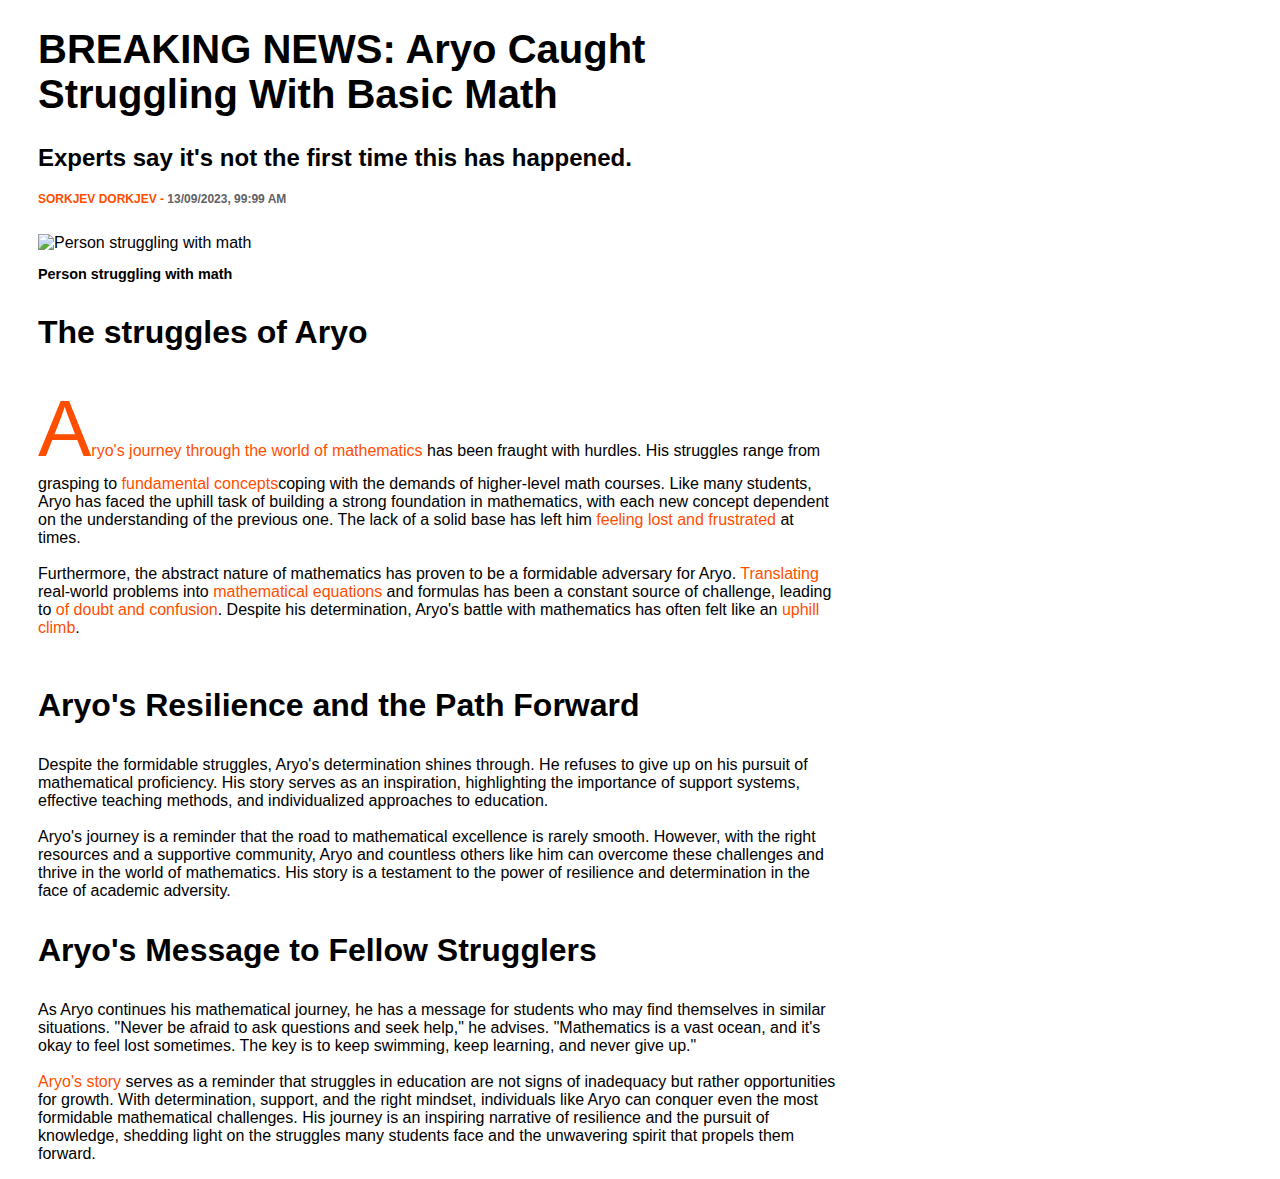
==== KittyNews/index.html @ 8f518065 "Fikset slik at Translating ble orange" ====
<!DOCTYPE html>
<html>
<head>
    <meta charset="UTF-8">
    <title>Aryo news</title>
    <link rel="stylesheet" href="CSS/main.css">
</head>

<body>
    <!-- cause of this article topic: aryo dissed my hair-->
    <h1>BREAKING NEWS: Aryo Caught Struggling With Basic Math</h1>
    <h2>Experts say it's not the first time this has happened.</h2>
    <!-- kun forfatteren skal være i oransje (id forfatter-navn) -->
    <p class="forfatter-tekst"><span id="forfatter-navn">Sorkjev Dorkjev -</span> 13/09/2023, 99:99 AM</p>
    <img src="Bildar/meth.png" class="image-padding" alt="Person struggling with math" width="800px" height="500px">
    <p class="image-subtext">Person struggling with math</p>
    <h3>The struggles of Aryo</h3>
    <p class="paragraph"><span class="orange-tekst"><span class="bigletter">A</span>ryo's journey through the world of mathematics</span> has been fraught with hurdles. His struggles range from grasping to <span class="orange-tekst">fundamental concepts</span>coping with the demands of higher-level math courses. Like many students, Aryo has faced the uphill task of building a strong foundation in mathematics, with each new concept dependent on the understanding of the previous one. The lack of a solid base has left him <span class="orange-tekst">feeling lost and frustrated</span> at times.

    Furthermore, the abstract nature of mathematics has proven to be a formidable adversary for Aryo. <span class="orange-tekst">Translating</span> real-world problems into <span class="orange-tekst">mathematical equations</span> and formulas has been a constant source of challenge, leading to <span class="orange-tekst">of doubt and confusion</span>. Despite his determination, Aryo's battle with mathematics has often felt like an <span class="orange-tekst">uphill climb</span>.

    </p>

    <h3>Aryo's Resilience and the Path Forward</h3>
    <p class="paragraph">Despite the formidable struggles, Aryo's determination shines through. He refuses to give up on his pursuit of mathematical proficiency. His story serves as an inspiration, highlighting the importance of support systems, effective teaching methods, and individualized approaches to education.

        Aryo's journey is a reminder that the road to mathematical excellence is rarely smooth. However, with the right resources and a supportive community, Aryo and countless others like him can overcome these challenges and thrive in the world of mathematics. His story is a testament to the power of resilience and determination in the face of academic adversity.        
    </p>
    <h3>Aryo's Message to Fellow Strugglers</h3>
    <p class="paragraph">As Aryo continues his mathematical journey, he has a message for students who may find themselves in similar situations. "Never be afraid to ask questions and seek help," he advises. "Mathematics is a vast ocean, and it's okay to feel lost sometimes. The key is to keep swimming, keep learning, and never give up."

    <span class="orange-tekst">Aryo's story</span> serves as a reminder that struggles in education are not signs of inadequacy but rather opportunities for growth. With determination, support, and the right mindset, individuals like Aryo can conquer even the most formidable mathematical challenges. His journey is an inspiring narrative of resilience and the pursuit of knowledge, shedding light on the struggles many students face and the unwavering spirit that propels them forward.
    </p>
</body>
</html>


<!--
    Vi skal lage en forside som ligner "arstechnica.com".
    Use "Classes" as much as possible. 
    The page you create should begin with a heading, 
    contain a sub-heading and end with the first paragraph after the second sub-heading
    The author should be given an "id" as well,
    for example 'jtimmer' in this example. 

    til dummy text = lorem ipsum
    Dette siden skal ha:
        title/ main heading
        sub-title
        journalist name + date
        image + photographer
        paragraph(s)
        sub-heading
        paragraph
        … and more sub-headings and paragraphs if relevant
-->
---- KittyNews/CSS/main.css ----
body {
    font-family: 'Trebuchet MS', 'Lucida Sans Unicode', 'Lucida Grande', 'Lucida Sans', Arial, sans-serif;
    padding-left: 1.875rem;
    max-width: 50rem;
    /* font-family: system-ui, -apple-system, BlinkMacSystemFont, 'Segoe UI', Roboto, Oxygen, Ubuntu, Cantarell, 'Open Sans', 'Helvetica Neue', sans-serif; */
}

h1 {
    font-size: 2.5rem;
}

h2 {
    font-size: 1.5rem;
}

h3 {
    font-size: 2rem;
}

.paragraph {
    font-size: 1rem;
    white-space: pre-line;
}

.forfatter-tekst {
    font-size: 0.75rem;
    color: rgb(95,98,101);
    font-weight: 600;
    text-transform: uppercase;
}

.orange-tekst {
    color: #ff4e00;
}

.image-padding {
    padding-top: 1rem;
}

.image-subtext {
    font-size: 0.9rem;
    font-weight: 600;
}

.quote {
    font-size: 1rem;
    white-space: pre-line;
    background-color: bisque;
}

.bigletter {
    font-size: 5rem;
    white-space: pre-line;
}

#forfatter-navn {
    color: #ff4e00;
}
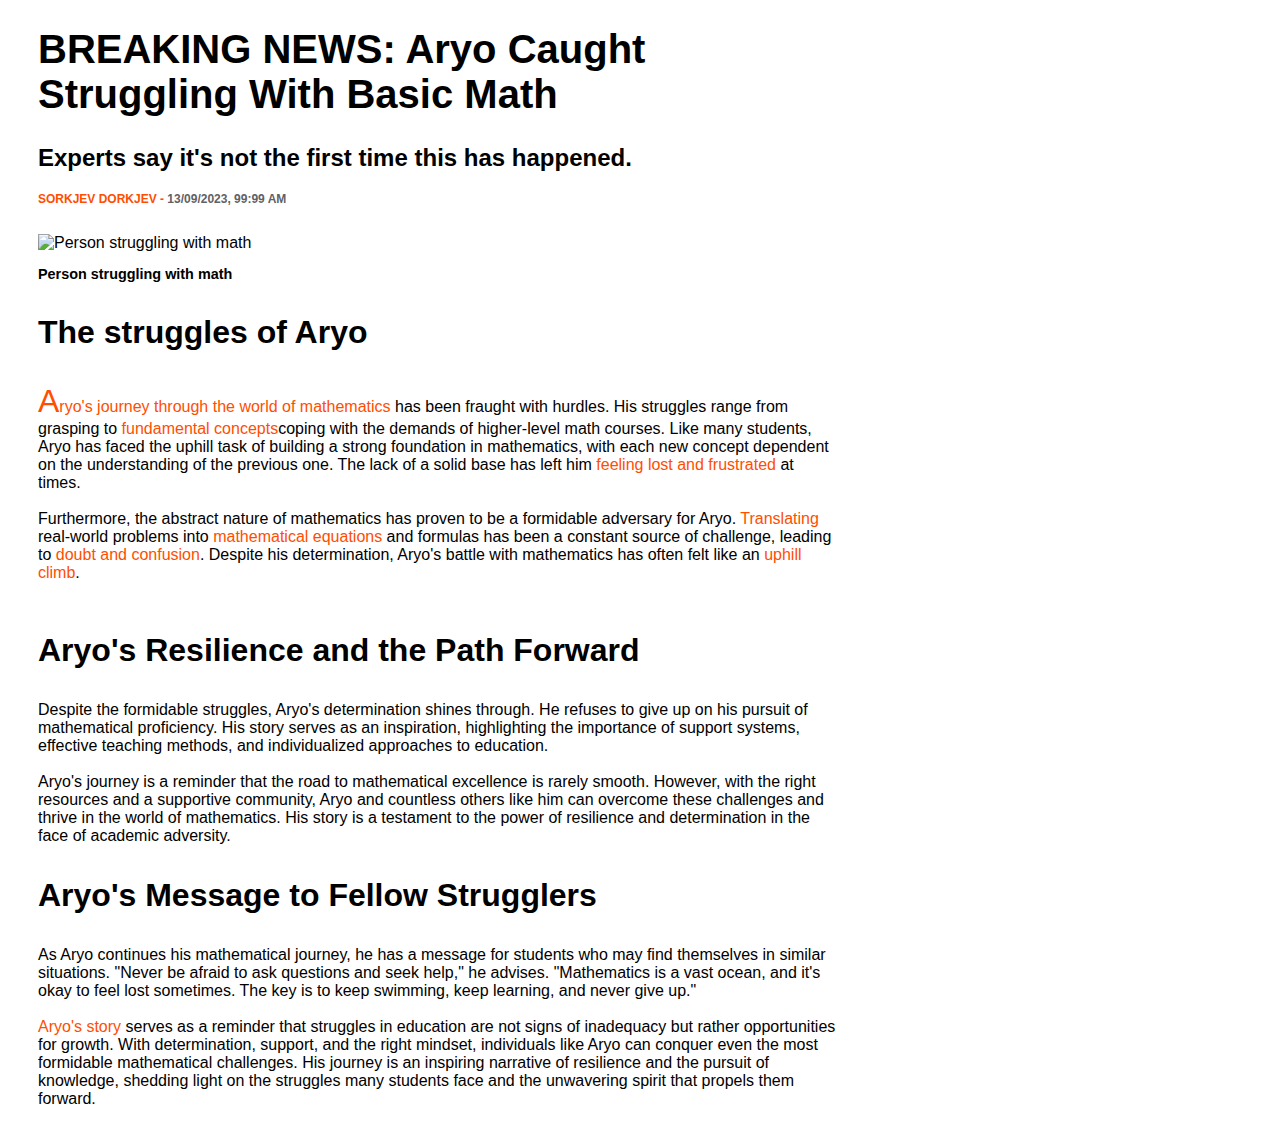
==== commit 43b21b83: "fikset alt" ====
--- a/KittyNews/index.html
+++ b/KittyNews/index.html
@@ -17,7 +17,7 @@
     <h3>The struggles of Aryo</h3>
     <p class="paragraph"><span class="orange-tekst"><span class="bigletter">A</span>ryo's journey through the world of mathematics</span> has been fraught with hurdles. His struggles range from grasping to <span class="orange-tekst">fundamental concepts</span>coping with the demands of higher-level math courses. Like many students, Aryo has faced the uphill task of building a strong foundation in mathematics, with each new concept dependent on the understanding of the previous one. The lack of a solid base has left him <span class="orange-tekst">feeling lost and frustrated</span> at times.
 
-    Furthermore, the abstract nature of mathematics has proven to be a formidable adversary for Aryo. <span class="orange-tekst">Translating</span> real-world problems into <span class="orange-tekst">mathematical equations</span> and formulas has been a constant source of challenge, leading to <span class="orange-tekst">of doubt and confusion</span>. Despite his determination, Aryo's battle with mathematics has often felt like an <span class="orange-tekst">uphill climb</span>.
+    Furthermore, the abstract nature of mathematics has proven to be a formidable adversary for Aryo. <span class="orange-tekst">Translating</span> real-world problems into <span class="orange-tekst">mathematical equations</span> and formulas has been a constant source of challenge, leading to <span class="orange-tekst">doubt and confusion</span>. Despite his determination, Aryo's battle with mathematics has often felt like an <span class="orange-tekst">uphill climb</span>.
 
     </p>
 
--- a/KittyNews/CSS/main.css
+++ b/KittyNews/CSS/main.css
@@ -49,7 +49,7 @@
 }
 
 .bigletter {
-    font-size: 5rem;
+    font-size: 2rem;
     white-space: pre-line;
 }
 
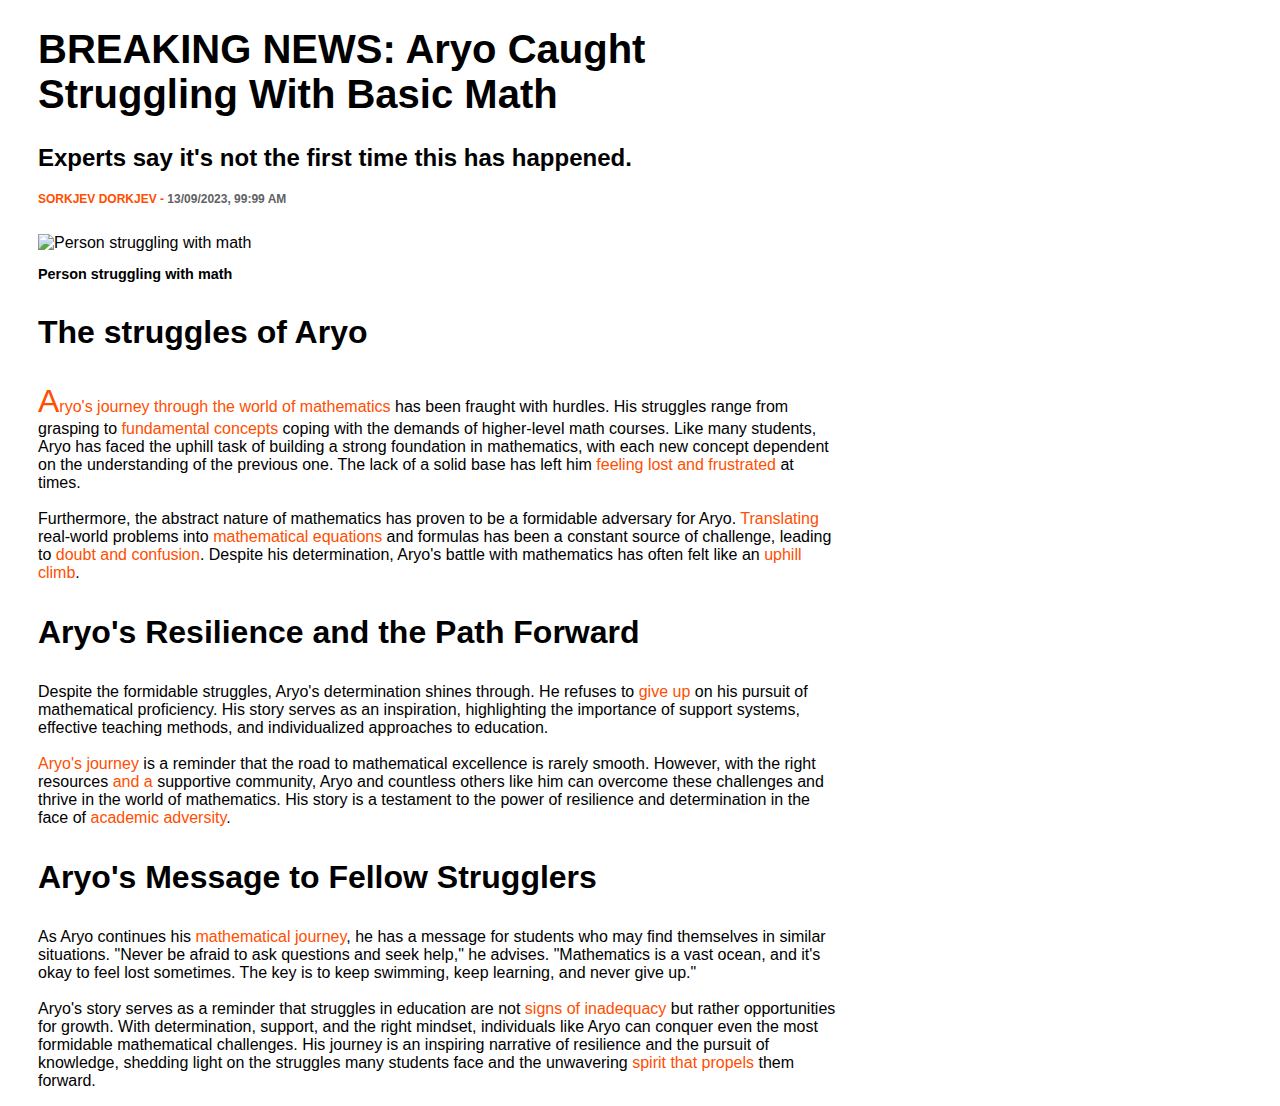
==== commit ae667f77: "La til mer av klassen orange-tekst" ====
--- a/KittyNews/index.html
+++ b/KittyNews/index.html
@@ -15,21 +15,20 @@
     <img src="Bildar/meth.png" class="image-padding" alt="Person struggling with math" width="800px" height="500px">
     <p class="image-subtext">Person struggling with math</p>
     <h3>The struggles of Aryo</h3>
-    <p class="paragraph"><span class="orange-tekst"><span class="bigletter">A</span>ryo's journey through the world of mathematics</span> has been fraught with hurdles. His struggles range from grasping to <span class="orange-tekst">fundamental concepts</span>coping with the demands of higher-level math courses. Like many students, Aryo has faced the uphill task of building a strong foundation in mathematics, with each new concept dependent on the understanding of the previous one. The lack of a solid base has left him <span class="orange-tekst">feeling lost and frustrated</span> at times.
+    <p class="paragraph"><span class="orange-tekst"><span class="bigletter">A</span>ryo's journey through the world of mathematics</span> has been fraught with hurdles. His struggles range from grasping to <span class="orange-tekst">fundamental concepts</span> coping with the demands of higher-level math courses. Like many students, Aryo has faced the uphill task of building a strong foundation in mathematics, with each new concept dependent on the understanding of the previous one. The lack of a solid base has left him <span class="orange-tekst">feeling lost and frustrated</span> at times.
 
-    Furthermore, the abstract nature of mathematics has proven to be a formidable adversary for Aryo. <span class="orange-tekst">Translating</span> real-world problems into <span class="orange-tekst">mathematical equations</span> and formulas has been a constant source of challenge, leading to <span class="orange-tekst">doubt and confusion</span>. Despite his determination, Aryo's battle with mathematics has often felt like an <span class="orange-tekst">uphill climb</span>.
-
+        Furthermore, the abstract nature of mathematics has proven to be a formidable adversary for Aryo. <span class="orange-tekst">Translating</span> real-world problems into <span class="orange-tekst">mathematical equations</span> and formulas has been a constant source of challenge, leading to <span class="orange-tekst">doubt and confusion</span>. Despite his determination, Aryo's battle with mathematics has often felt like an <span class="orange-tekst">uphill climb</span>.
     </p>
 
     <h3>Aryo's Resilience and the Path Forward</h3>
-    <p class="paragraph">Despite the formidable struggles, Aryo's determination shines through. He refuses to give up on his pursuit of mathematical proficiency. His story serves as an inspiration, highlighting the importance of support systems, effective teaching methods, and individualized approaches to education.
+    <p class="paragraph">Despite the formidable struggles, Aryo's determination shines through. He refuses to <span class="orange-tekst">give up</span> on his pursuit of mathematical proficiency. His story serves as an inspiration, highlighting the importance of support systems, effective teaching methods, and individualized approaches to education.
 
-        Aryo's journey is a reminder that the road to mathematical excellence is rarely smooth. However, with the right resources and a supportive community, Aryo and countless others like him can overcome these challenges and thrive in the world of mathematics. His story is a testament to the power of resilience and determination in the face of academic adversity.        
+        <span class="orange-tekst">Aryo's journey</span> is a reminder that the road to mathematical excellence is rarely smooth. However, with the right resources <span class="orange-tekst">and a</span> supportive community, Aryo and countless others like him can overcome these challenges and thrive in the world of mathematics. His story is a testament to the power of resilience and determination in the face of <span class="orange-tekst">academic adversity</span>.        
     </p>
     <h3>Aryo's Message to Fellow Strugglers</h3>
-    <p class="paragraph">As Aryo continues his mathematical journey, he has a message for students who may find themselves in similar situations. "Never be afraid to ask questions and seek help," he advises. "Mathematics is a vast ocean, and it's okay to feel lost sometimes. The key is to keep swimming, keep learning, and never give up."
+    <p class="paragraph">As Aryo continues his <span class="orange-tekst">mathematical journey</span>, he has a message for students who may find themselves in similar situations. "Never be afraid to ask questions and seek help," he advises. "Mathematics is a vast ocean, and it's okay to feel lost sometimes. The key is to keep swimming, keep learning, and never give up."
 
-    <span class="orange-tekst">Aryo's story</span> serves as a reminder that struggles in education are not signs of inadequacy but rather opportunities for growth. With determination, support, and the right mindset, individuals like Aryo can conquer even the most formidable mathematical challenges. His journey is an inspiring narrative of resilience and the pursuit of knowledge, shedding light on the struggles many students face and the unwavering spirit that propels them forward.
+        Aryo's story serves as a reminder that struggles in education are not <span class="orange-tekst">signs of inadequacy</span> but rather opportunities for growth. With determination, support, and the right mindset, individuals like Aryo can conquer even the most formidable mathematical challenges. His journey is an inspiring narrative of resilience and the pursuit of knowledge, shedding light on the struggles many students face and the unwavering <span class="orange-tekst">spirit that propels</span> them forward.
     </p>
 </body>
 </html>
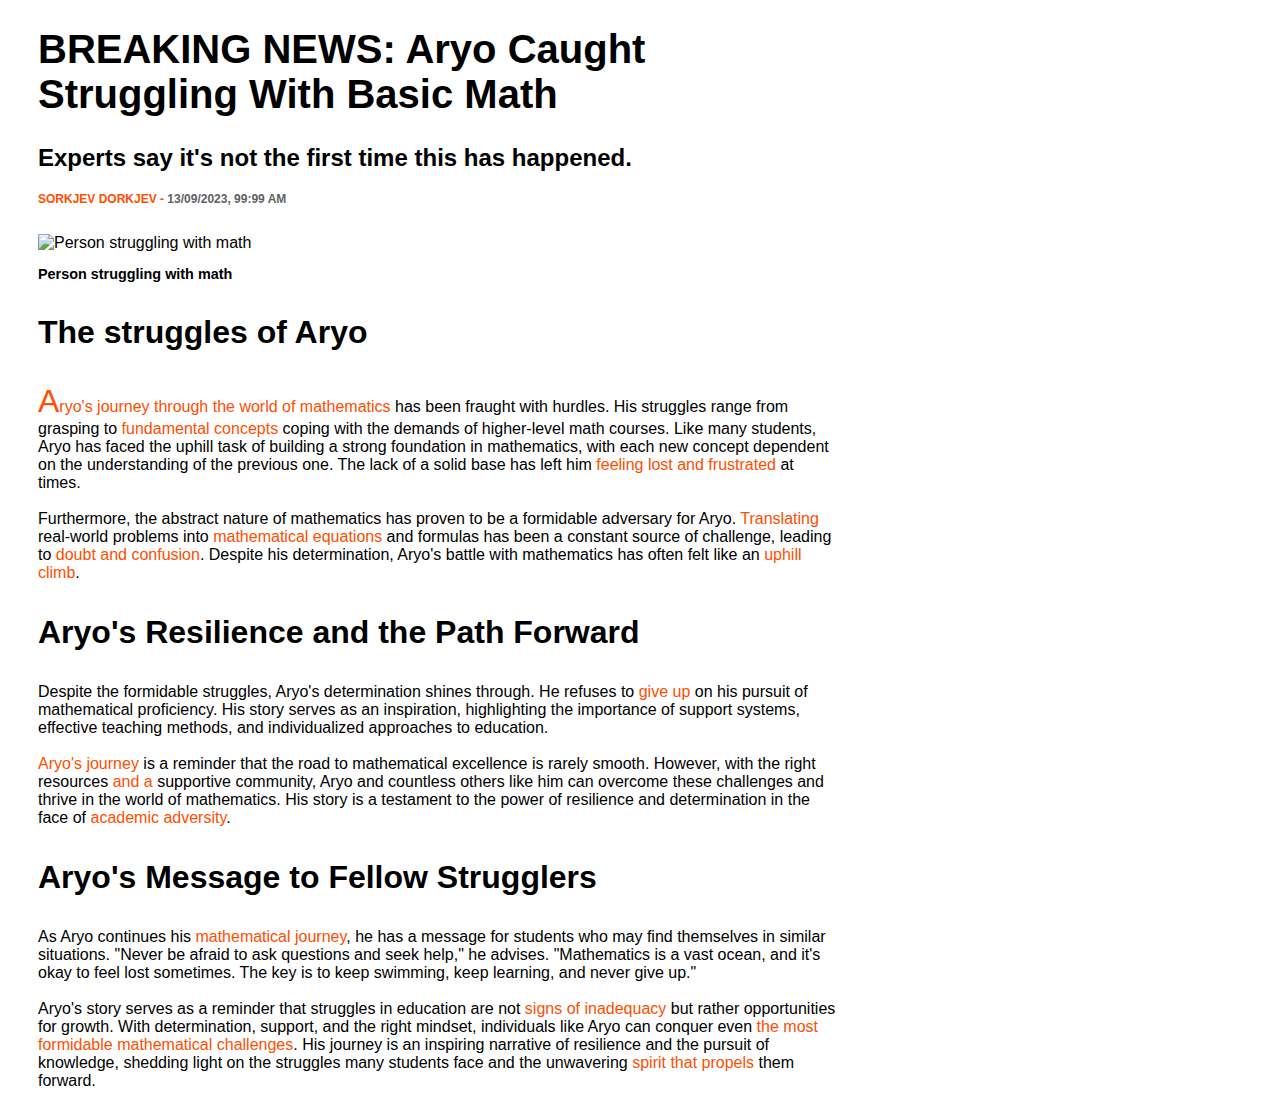
==== commit b27eb092: "la til enda en orange-tekst" ====
--- a/KittyNews/index.html
+++ b/KittyNews/index.html
@@ -28,7 +28,7 @@
     <h3>Aryo's Message to Fellow Strugglers</h3>
     <p class="paragraph">As Aryo continues his <span class="orange-tekst">mathematical journey</span>, he has a message for students who may find themselves in similar situations. "Never be afraid to ask questions and seek help," he advises. "Mathematics is a vast ocean, and it's okay to feel lost sometimes. The key is to keep swimming, keep learning, and never give up."
 
-        Aryo's story serves as a reminder that struggles in education are not <span class="orange-tekst">signs of inadequacy</span> but rather opportunities for growth. With determination, support, and the right mindset, individuals like Aryo can conquer even the most formidable mathematical challenges. His journey is an inspiring narrative of resilience and the pursuit of knowledge, shedding light on the struggles many students face and the unwavering <span class="orange-tekst">spirit that propels</span> them forward.
+        Aryo's story serves as a reminder that struggles in education are not <span class="orange-tekst">signs of inadequacy</span> but rather opportunities for growth. With determination, support, and the right mindset, individuals like Aryo can conquer even <span class="orange-tekst">the most formidable mathematical challenges</span>. His journey is an inspiring narrative of resilience and the pursuit of knowledge, shedding light on the struggles many students face and the unwavering <span class="orange-tekst">spirit that propels</span> them forward.
     </p>
 </body>
 </html>
